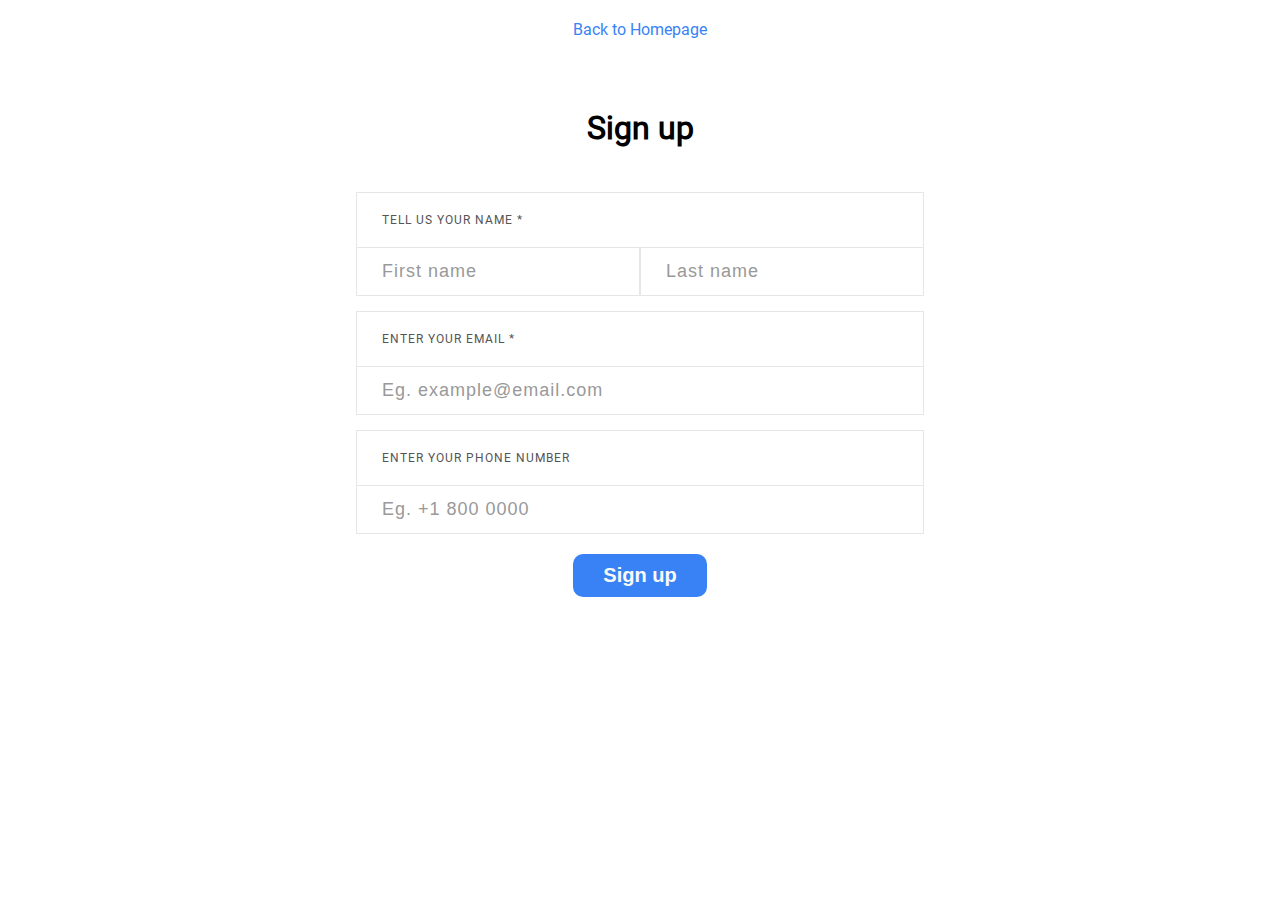
==== form.html @ f4882cfb "added sign up form" ====
<!DOCTYPE html>
<html lang="en">
<head>
    <meta charset="UTF-8">
    <meta http-equiv="X-UA-Compatible" content="IE=edge">
    <meta name="viewport" content="width=device-width, initial-scale=1.0">
    <title>Sign up form</title>
    <link rel="stylesheet" href="assets/robotto_font.css">
    <link rel="stylesheet" href="css/styles.css">
</head>
<body>
    <div class="form-container">
        <a class="btn-back-to" href="./index.html">Back to Homepage</a>
        <form>
            <h1>Sign up</h1>
            <label for="fName">Tell us your name *</label>
            <div class="first-last-name-row">
                <div class="focus-input">
                    <input id="fName" type="text" placeholder="First name" required>
                    <span class="focus-border-ani"></span>
                </div>
                <div class="focus-input">
                    <input id="lName" type="text" placeholder="Last name" required>
                    <span class="focus-border-ani"></span>
                </div>
            </div>


            <div>
                <label for="emailID">enter your email *</label>
                <div class="focus-input">
                    <input id="emailID" type="email" placeholder="Eg. example@email.com" required>
                    <span class="focus-border-ani"></span>
                </div>
            </div>
            <div>

                <label for="phone">enter your phone number</label>
                <div class="focus-input">
                    <input id="phone" type="text" placeholder="Eg. +1 800 0000">
                    <span class="focus-border-ani"></span>
                </div>
            </div>
            <div class="btn-conainer">
                <button class="btn">Sign up</button>
            </div>
        </form>
    </div>
</body>
</html>
---- css/styles.css ----
:root {
    --bg-dark: #1F2937;
    --header-logo: #F9FAF8;
    --header-text: #1F2937;
    --hero-main-text: #F9FAF8;
    --hero-secondary-text: #E5E7EB;
    --quote-section-text: #1F2937;
    --bg-quote-section: #E5E7EB;
    --btn-action: #3882F6;
}

@font-face {
    font-family: 'Roboto-Regular';
    src: url('../fonts/Roboto-Regular.ttf');
}

@font-face {
    font-family: 'Roboto-LightItalic';
    src: url('../fonts/Roboto-LightItalic.ttf');
}

@font-face {
    font-family: 'Roboto-Extrabold';
    src: url('../fonts/Roboto-Black.ttf');
}

* {
    margin: 0;
    padding: 0;
    box-sizing: border-box;
}

html {
    scroll-behavior: smooth;
}

body {
    font-family: 'Roboto-Regular', sans-serif;
}

a {
    color: var(--hero-main-text);
    text-decoration: none;
}

.btn-container {
    display: flex;
}

a.button {
    padding: 10px 30px;
    background: var(--btn-action);
    color: var(--hero-main-text);
    border-radius: 10px;
    cursor: pointer;
    font-weight: 700;
}

.main-container {
    max-width: 1240px;
    margin: 0 auto;
    padding: 0 20px;
    cursor: default;

}

header .logo{
    font-size: 24px;
    color: var(--header-logo);
}

header {
    background: var(--bg-dark);
    color: var(--header-text);
    display: flex;
    justify-content: space-between;
    align-items: center;
    width: 100%;
    padding: 20px 150px;
}

header nav ul {
    display: flex;
    gap: 30px
}

header nav ul li{
    list-style: none;
}

header nav a {
    text-decoration: none;
}

main {
    background: var(--bg-dark);
    color: var(--hero-main-text);
    display: flex;
    justify-content: space-between;
    padding: 100px 150px;
}

main .left, main .right {
    width: 100%;
}

main .left h1 {
    font-family: 'Roboto-Extrabold', sans-serif;
    font-size: 48px;
    margin: 0;
}

main .left {
    font-size: 18px;
}

main .left a.button {
    border: 1px solid var(--btn-action);
    font-size: inherit;
    margin: 20px 0;
}

main .right {
    display: flex;
    justify-content: right;
}

#speakers {
    background: #fff;
    padding: 50px 0 80px 0;
    display: flex;
    flex-direction: column;
    align-items: center;
}

#speakers h2{
    font-family: 'Roboto-Extrabold', sans-serif;
    font-size: 36px;
}

#speakers .cards-container {
    margin-top: 30px;
    display: flex;
}

#speakers .cards-container h2 {
    display: inline-block;
    text-align: center;
}

#speakers .card {
    width: 180px;
    height: 180px;
    padding: 16px;
    color: var(--quote-section-text)
}

#speakers .card img {
    width: 100%;
    border-radius: 5px;
    margin-bottom: 10px;
}

#speakers .card p {
    text-align: center;
}

#quotes {
    background: var(--bg-quote-section);
    width: 100%;
    display: flex;
    flex-direction: column;
    color: var(--quote-section-text)
}

#quotes .container {
    padding: 100px 200px;
}

#quotes .container p {
    font-family: 'Roboto-LightItalic';
    font-size: 36px;
}

#quotes b {
    display: block;
    text-align: right;
    font-size: 24px;
}

section.action {
    display: flex;
    justify-content: center;
    padding: 100px 0;
    color: var(--hero-secondary-text);
}

section.action .container{
    width: 940px;
    display: flex;
    align-items: center;
    justify-content: space-evenly;
    background: var(--btn-action);
    padding: 50px 0;
    border-radius: 10px;
}

section.action .container .text p:first-child {
    font-weight: 700;
    font-size: 24px;
}

section.action .container .text p:nth-child(2) {
    font-weight: 400;
    font-size: 22px;
}

section.action a.button {
    border: 1px solid var(--hero-main-text);
    font-size: inherit;
}

.btn-to-top {
    position: fixed;
    bottom: 3%;
    right: 3%;
    height: 40px;
    width: 40px;
    background: var(--bg-dark);
    opacity: 0.3;
    border-radius: 50%;
    display: flex;
    justify-content: center;
    align-items: center;
}

footer {
    background: var(--bg-dark);
    color: var(--hero-secondary-text);
    padding: 44px 0 44px 0;
    display: flex;
    justify-content: center;
}

.form-container {
    display: flex;
    flex-direction: column;
    justify-content: center;
    align-items: center;
    font-family: 'Roboto-Regular', sans-serif;
}

.btn-back-to {
    color: var(--btn-action);
    padding: 20px;
}

form {
    display: flex;
    flex-direction: column;
    flex-wrap: wrap;
    padding: 50px;
}


form h1 {
    text-align: center;
    padding-bottom: 30px;
    width: 100%;
}

form input {
    display: flex;
    flex-direction: column;
    width: 100%;
    line-height: 1.5;
    letter-spacing: 1px;
    font-size: 18px;
    color: #555;
    padding: 10px 25px;
    margin-bottom: 0;
    outline: none;
    border: none;
}

form label {
    font-size: 12px;
    color: #555;
    line-height: 1.5;
    text-transform: uppercase;
    letter-spacing: 1px;
    display: flex;
    align-items: center;
    width: 100%;
    min-height: 55px;
    border: 1px solid #e6e6e6;
    border-bottom: none;
    padding: 10px 25px;
    margin-top: 15px;
    margin-bottom: 0;
}

form .first-last-name-row {
    display: flex;
    flex-direction: row;
    width: 100%;
}

form input:active, input:focus {
    border: none;
    outline: none;
    transition: 0.4s;
}

form input:focus+.focus-border-ani {
    visibility: visible;
    opacity: 1;
    transform: scale(1);
}

form .focus-border-ani {
    position: absolute;
    display: block;
    width: calc(100% + 2px);
    height: calc(100% + 2px);
    top: -1px;
    left: -1px;
    pointer-events: none;
    border: 1px solid var(--btn-action);
    visibility: hidden;
    opacity: 0;
    transition: all .4s;
    transform: scaleX(1.1) scaleY(1.3);
}

form .focus-input {
    position: relative;
    border: 1px solid #e6e6e6;
    width: 100%;
}

form ::placeholder {
    color: #999;
}

form .btn-conainer {
    display: flex;
    justify-content: center;
    align-items: center;
    padding-top: 20px;
}

form .btn {
    font-size: 20px;
    padding: 10px 30px;
    background: var(--btn-action);
    color: var(--hero-main-text);
    border-radius: 10px;
    cursor: pointer;
    font-weight: 700;
    border: none;
}

@media screen and (max-width: 1024px) {
    header {
        padding: 20px;
    }
    main {
        flex-direction: column;
        padding: 40px 20px;
    }

    main .left .btn-container{
        justify-content: center;
    }

    main .left p, main .left h1 {
        text-align: center;
    }

    main .right {
        justify-content: center;
    }

    #speakers .cards-container {
        flex-wrap: wrap;
        justify-content: center;
    }
    #quotes .container {
        padding: 40px;
    }
    section.action .container {
        flex-direction: column;
        padding: 50px 20px;
    }
    section.action .container .text {
        text-align: center;
    }

    section.action .container a.button {
        margin: 20px 0
    }
    form {
        width: 100%;
    }
}
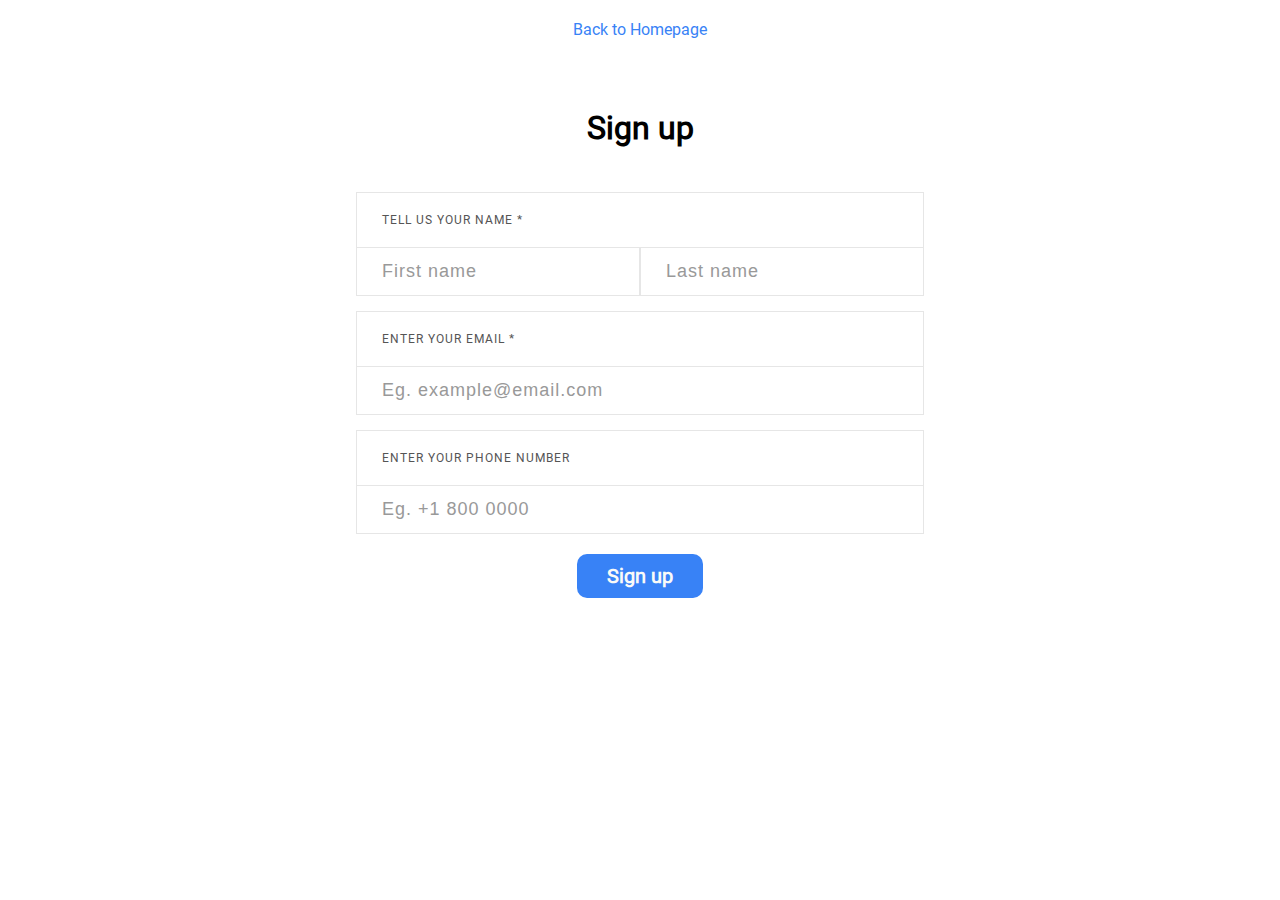
==== commit 581b3e8a: "added success page" ====
--- a/form.html
+++ b/form.html
@@ -42,7 +42,7 @@
                 </div>
             </div>
             <div class="btn-conainer">
-                <button class="btn">Sign up</button>
+                <a class="btn" href="./success.html">Sign up</a>
             </div>
         </form>
     </div>
--- a/css/styles.css
+++ b/css/styles.css
@@ -350,7 +350,7 @@
     padding-top: 20px;
 }
 
-form .btn {
+form .btn-conainer a {
     font-size: 20px;
     padding: 10px 30px;
     background: var(--btn-action);
@@ -361,6 +361,24 @@
     border: none;
 }
 
+.success-container {
+    display: flex;
+    flex-direction: column;
+    justify-content: center;
+    padding: 50px 0;
+    align-items: center;
+    font-family: 'Roboto-Regular', sans-serif;
+}
+
+.success-container h2 {
+    margin-bottom: 50px;
+}
+
+.success-container p {
+    margin-bottom: 40px;
+    font-size: 24px;
+}
+
 @media screen and (max-width: 1024px) {
     header {
         padding: 20px;
